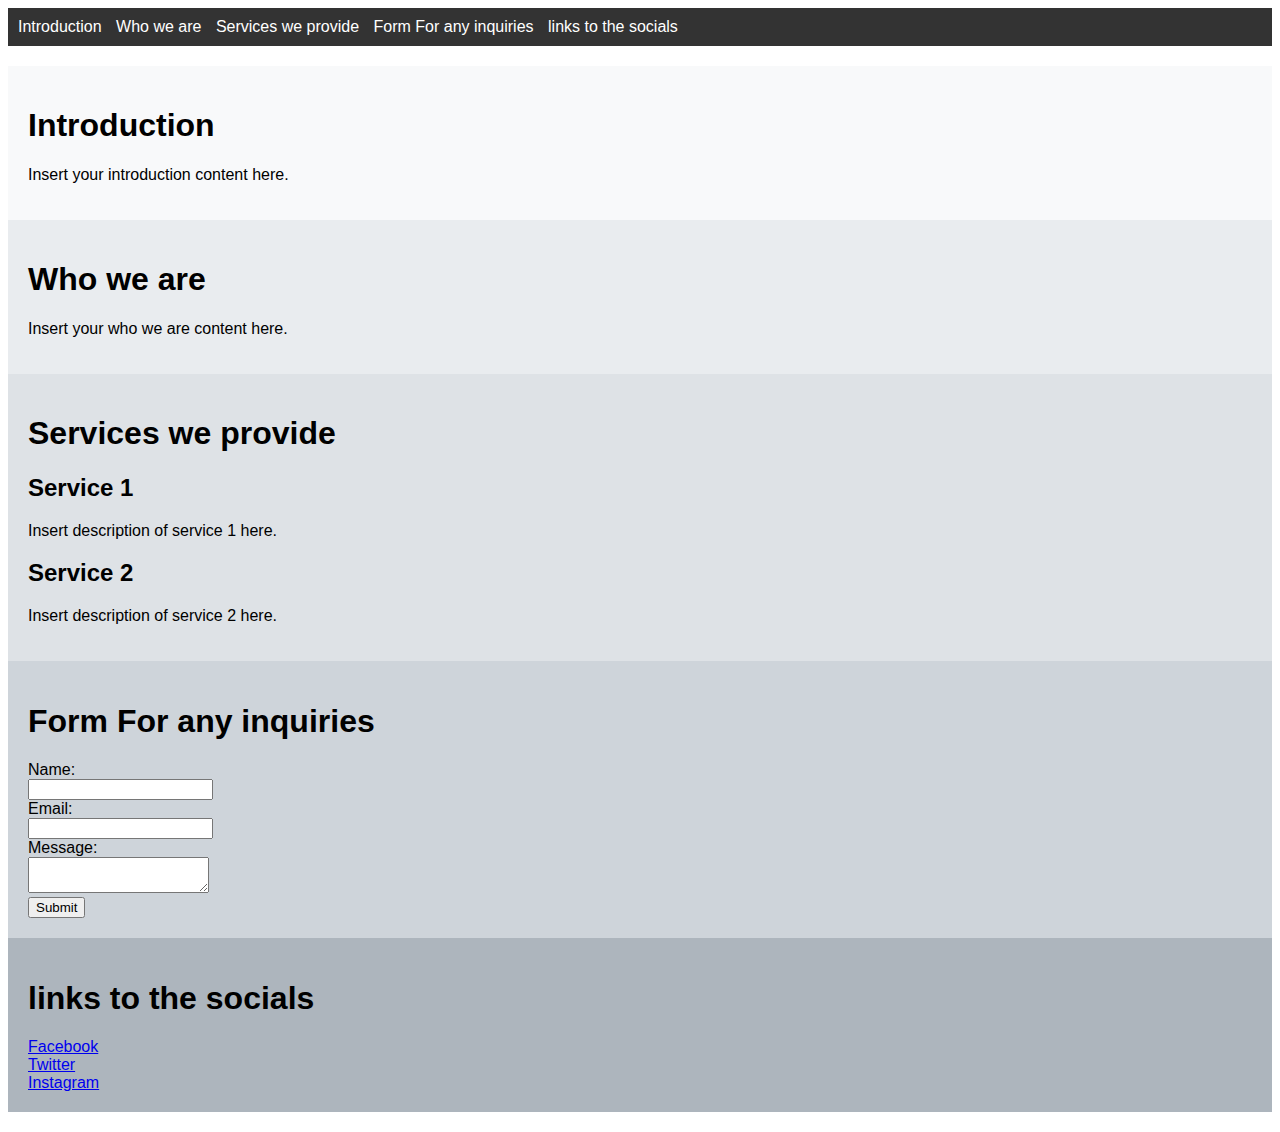
==== main.html @ c23b0829 "Update main.html" ====
<!DOCTYPE html>
<html>
<head>
    <title>My Website</title>
    <style>
        body {
            font-family: Arial, sans-serif;
        }
        .menu {
            background-color: #333;
            color: #fff;
            padding: 10px;
        }
        .menu a {
            color: #fff;
            text-decoration: none;
            margin-right: 10px;
        }
        .content {
            margin: 20px 0;
        }
        .introduction {
            background-color: #f8f9fa;
            padding: 20px;
        }
        .who-we-are {
            background-color: #e9ecef;
            padding: 20px;
        }
        .services {
            background-color: #dee2e6;
            padding: 20px;
        }
        .service {
            margin-bottom: 10px;
        }
        .form {
            background-color: #ced4da;
            padding: 20px;
        }
        .socials {
            background-color: #adb5bd;
            padding: 20px;
        }
    </style>
</head>
<body>
    <div class="menu">
        <a href="#introduction">Introduction</a>
        <a href="#who-we-are">Who we are</a>
        <a href="#services">Services we provide</a>
        <a href="#form">Form For any inquiries</a>
        <a href="#socials">links to the socials</a>
    </div>
    <div class="content">
        <div class="introduction introduction" id="introduction">
            <h1>Introduction</h1>
            <p>Insert your introduction content here.</p>
        </div>
        <div class="who-we-are who-we-are" id="who-we-are">
            <h1>Who we are</h1>
            <p>Insert your who we are content here.</p>
        </div>
        <div class="services services" id="services">
            <h1>Services we provide</h1>
            <div class="service">
                <h2>Service 1</h2>
                <p>Insert description of service 1 here.</p>
            </div>
            <div class="service">
                <h2>Service 2</h2>
                <p>Insert description of service 2 here.</p>
            </div>
            <!-- Add more services as needed -->
        </div>
        <div class="form form" id="form">
            <h1>Form For any inquiries</h1>
            <form>
                <label for="name">Name:</label><br>
                <input type="text" id="name" name="name"><br>
                <label for="email">Email:</label><br>
                <input type="email" id="email" name="email"><br>
                <label for="message">Message:</label><br>
                <textarea id="message" name="message"></textarea><br>
                <input type="submit" value="Submit">
            </form>
        </div>
        <div class="socials socials" id="socials">
            <h1>links to the socials</h1>
            <a href="https://www.facebook.com/your-facebook-page" target="_blank">Facebook</a><br>
            <a href="https://www.twitter.com/your-twitter-page" target="_blank">Twitter</a><br>
            <a href="https://www.instagram.com/your-instagram-page" target="_blank">Instagram</a><br>
            <!-- Add more social media links as needed -->
        </div>
    </div>
</body>
</html>
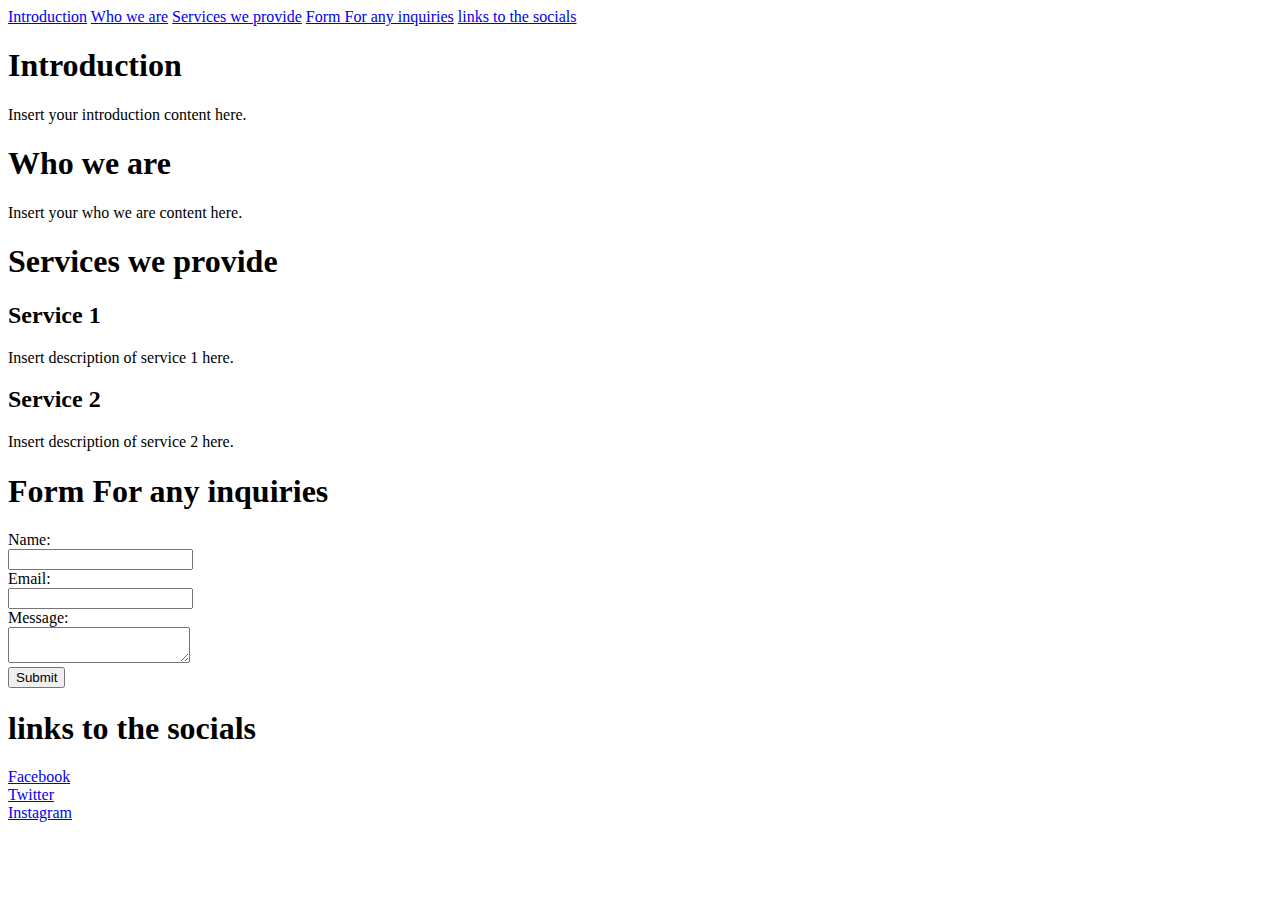
==== commit 9108c5c2: "Added CSS file" ====
--- a/main.html
+++ b/main.html
@@ -2,47 +2,7 @@
 <html>
 <head>
     <title>My Website</title>
-    <style>
-        body {
-            font-family: Arial, sans-serif;
-        }
-        .menu {
-            background-color: #333;
-            color: #fff;
-            padding: 10px;
-        }
-        .menu a {
-            color: #fff;
-            text-decoration: none;
-            margin-right: 10px;
-        }
-        .content {
-            margin: 20px 0;
-        }
-        .introduction {
-            background-color: #f8f9fa;
-            padding: 20px;
-        }
-        .who-we-are {
-            background-color: #e9ecef;
-            padding: 20px;
-        }
-        .services {
-            background-color: #dee2e6;
-            padding: 20px;
-        }
-        .service {
-            margin-bottom: 10px;
-        }
-        .form {
-            background-color: #ced4da;
-            padding: 20px;
-        }
-        .socials {
-            background-color: #adb5bd;
-            padding: 20px;
-        }
-    </style>
+    <style></style>
 </head>
 <body>
     <div class="menu">
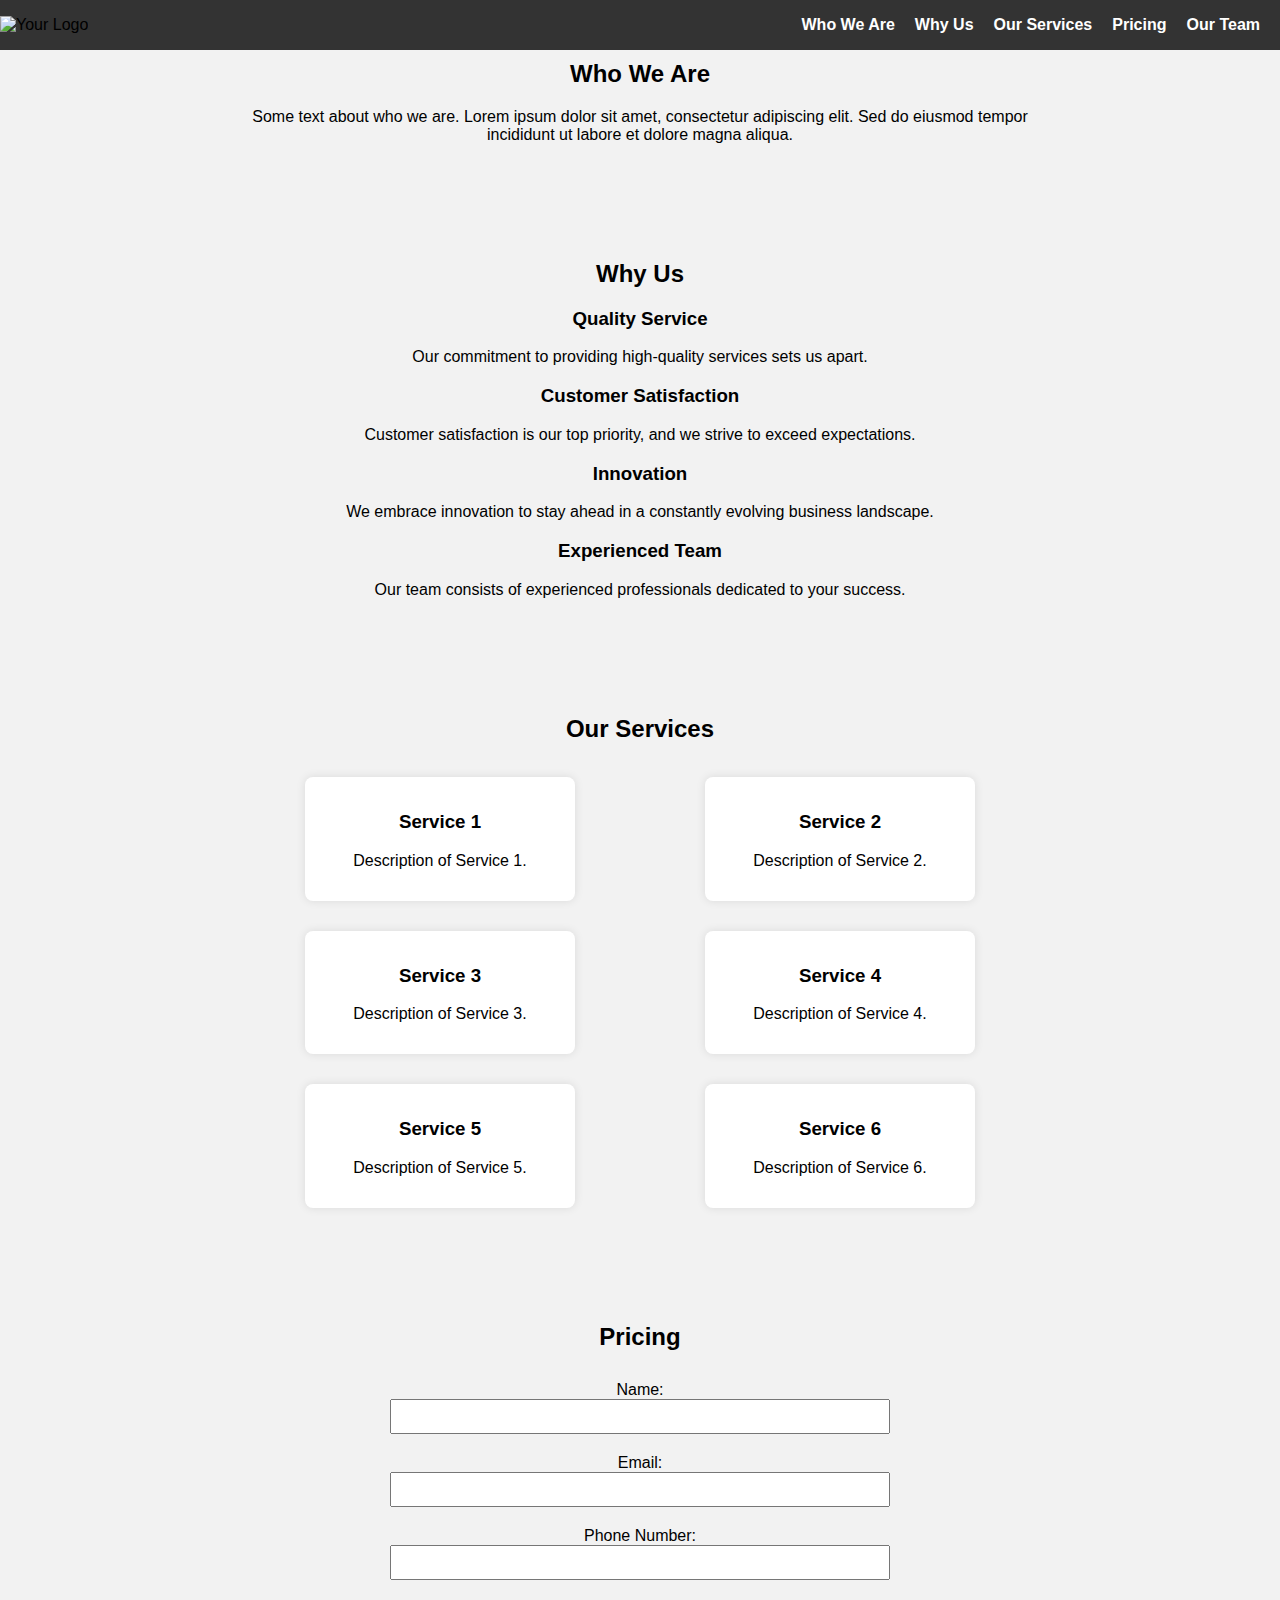
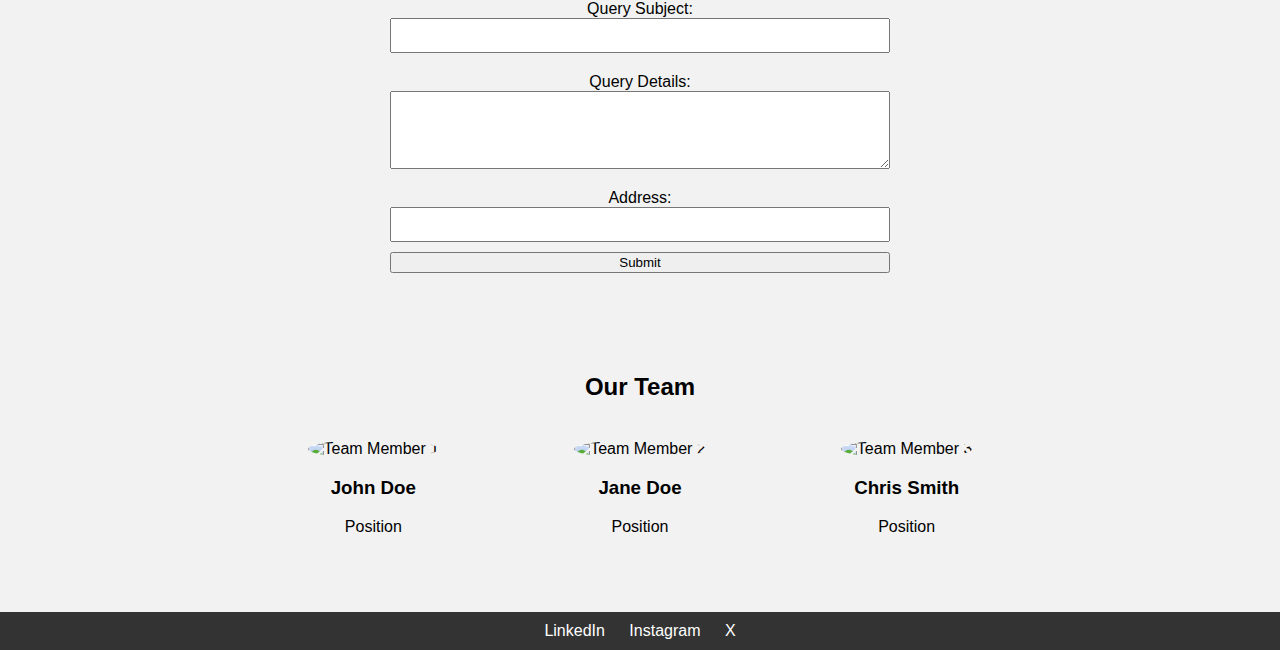
==== commit c5b7d729: "code update" ====
--- a/main.html
+++ b/main.html
@@ -1,57 +1,146 @@
 <!DOCTYPE html>
-<html>
+<html lang="en">
 <head>
-    <title>My Website</title>
-    <style></style>
+  <meta charset="UTF-8">
+  <meta name="viewport" content="width=device-width, initial-scale=1.0">
+  <link rel="stylesheet" href="1.css">
+  <title>Your Website</title>
 </head>
 <body>
-    <div class="menu">
-        <a href="#introduction">Introduction</a>
-        <a href="#who-we-are">Who we are</a>
-        <a href="#services">Services we provide</a>
-        <a href="#form">Form For any inquiries</a>
-        <a href="#socials">links to the socials</a>
+
+<nav class="navbar">
+  <div class="logo">
+    <img src="your-logo.png" alt="Your Logo">
+  </div>
+  <ul class="nav-links">
+    <li><a href="#who-we-are">Who We Are</a></li>
+    <li><a href="#why-us">Why Us</a></li>
+    <li><a href="#our-services">Our Services</a></li>
+    <li><a href="#pricing">Pricing</a></li>
+    <li><a href="#our-team">Our Team</a></li>
+  </ul>
+</nav>
+
+<section id="who-we-are" class="section">
+  <div class="section-content">
+    <h2>Who We Are</h2>
+    <p>Some text about who we are. Lorem ipsum dolor sit amet, consectetur adipiscing elit. Sed do eiusmod tempor incididunt ut labore et dolore magna aliqua.</p>
+  </div>
+</section>
+
+<section id="why-us" class="section">
+  <div class="section-content">
+    <h2>Why Us</h2>
+    <div class="selling-points">
+      <div class="point">
+        <h3>Quality Service</h3>
+        <p>Our commitment to providing high-quality services sets us apart.</p>
+      </div>
+      <div class="point">
+        <h3>Customer Satisfaction</h3>
+        <p>Customer satisfaction is our top priority, and we strive to exceed expectations.</p>
+      </div>
+      <div class="point">
+        <h3>Innovation</h3>
+        <p>We embrace innovation to stay ahead in a constantly evolving business landscape.</p>
+      </div>
+      <div class="point">
+        <h3>Experienced Team</h3>
+        <p>Our team consists of experienced professionals dedicated to your success.</p>
+      </div>
     </div>
-    <div class="content">
-        <div class="introduction introduction" id="introduction">
-            <h1>Introduction</h1>
-            <p>Insert your introduction content here.</p>
-        </div>
-        <div class="who-we-are who-we-are" id="who-we-are">
-            <h1>Who we are</h1>
-            <p>Insert your who we are content here.</p>
-        </div>
-        <div class="services services" id="services">
-            <h1>Services we provide</h1>
-            <div class="service">
-                <h2>Service 1</h2>
-                <p>Insert description of service 1 here.</p>
-            </div>
-            <div class="service">
-                <h2>Service 2</h2>
-                <p>Insert description of service 2 here.</p>
-            </div>
-            <!-- Add more services as needed -->
-        </div>
-        <div class="form form" id="form">
-            <h1>Form For any inquiries</h1>
-            <form>
-                <label for="name">Name:</label><br>
-                <input type="text" id="name" name="name"><br>
-                <label for="email">Email:</label><br>
-                <input type="email" id="email" name="email"><br>
-                <label for="message">Message:</label><br>
-                <textarea id="message" name="message"></textarea><br>
-                <input type="submit" value="Submit">
-            </form>
-        </div>
-        <div class="socials socials" id="socials">
-            <h1>links to the socials</h1>
-            <a href="https://www.facebook.com/your-facebook-page" target="_blank">Facebook</a><br>
-            <a href="https://www.twitter.com/your-twitter-page" target="_blank">Twitter</a><br>
-            <a href="https://www.instagram.com/your-instagram-page" target="_blank">Instagram</a><br>
-            <!-- Add more social media links as needed -->
-        </div>
+  </div>
+</section>
+
+<section id="our-services" class="section">
+  <div class="section-content">
+    <h2>Our Services</h2>
+    <div class="services">
+      <div class="service">
+        <h3>Service 1</h3>
+        <p>Description of Service 1.</p>
+      </div>
+      <div class="service">
+        <h3>Service 2</h3>
+        <p>Description of Service 2.</p>
+      </div>
+      <div class="service">
+        <h3>Service 3</h3>
+        <p>Description of Service 3.</p>
+      </div>
+      <div class="service">
+        <h3>Service 4</h3>
+        <p>Description of Service 4.</p>
+      </div>
+      <div class="service">
+        <h3>Service 5</h3>
+        <p>Description of Service 5.</p>
+      </div>
+      <div class="service">
+        <h3>Service 6</h3>
+        <p>Description of Service 6.</p>
+      </div>
     </div>
+  </div>
+</section>
+
+<section id="pricing" class="section">
+  <div class="section-content">
+    <h2>Pricing</h2>
+    <form action="#" method="post" class="enquiry-form">
+      <label for="name">Name:</label>
+      <input type="text" id="name" name="name" required>
+
+      <label for="email">Email:</label>
+      <input type="email" id="email" name="email" required>
+
+      <label for="number">Phone Number:</label>
+      <input type="tel" id="number" name="number" required>
+
+      <label for="query-subject">Query Subject:</label>
+      <input type="text" id="query-subject" name="query-subject" required>
+
+      <label for="query-details">Query Details:</label>
+      <textarea id="query-details" name="query-details" rows="4" required></textarea>
+
+      <label for="address">Address:</label>
+      <input type="text" id="address" name="address" required>
+
+      <button type="submit">Submit</button>
+    </form>
+  </div>
+</section>
+
+<section id="our-team" class="section">
+  <div class="section-content">
+    <h2>Our Team</h2>
+    <div class="team-members">
+      <div class="team-member">
+        <img src="team-member-1.jpg" alt="Team Member 1">
+        <h3>John Doe</h3>
+        <p>Position</p>
+      </div>
+      <div class="team-member">
+        <img src="team-member-2.jpg" alt="Team Member 2">
+        <h3>Jane Doe</h3>
+        <p>Position</p>
+      </div>
+      <div class="team-member">
+        <img src="team-member-3.jpg" alt="Team Member 3">
+        <h3>Chris Smith</h3>
+        <p>Position</p>
+      </div>
+    </div>
+  </div>
+</section>
+
+<footer>
+  <div class="social-links">
+    <a href="https://www.linkedin.com/company/your-company" target="_blank" rel="noopener noreferrer">LinkedIn</a>
+    <a href="https://www.instagram.com/your_company" target="_blank" rel="noopener noreferrer">Instagram</a>
+    <a href="#">X</a>
+  </div>
+</footer>
+
 </body>
-</html>+</html>
--- a/1.css
+++ b/1.css
@@ -0,0 +1,114 @@
+body {
+    margin: 0;
+    font-family: 'Arial', sans-serif;
+  }
+  
+  .navbar {
+    width: 100%;
+    background-color: #333;
+    position: fixed;
+    /* top: 0; */
+    overflow: auto;
+    display: flex;
+    justify-content: space-between;
+    align-items: center;
+  }
+  
+  .logo img {
+    max-height: 50px; 
+  }
+  
+  .nav-links {
+    list-style: none;
+    display: flex;
+  }
+  
+  .nav-links li {
+    margin-right: 20px;
+    float: left;
+  }
+  
+  .nav-links a {
+    text-decoration: none;
+    color: white;
+    font-weight: bold;
+  }
+  
+  .section {
+    padding: 40px 0;
+    background-color: #f2f2f2;
+    text-align: center;
+  }
+  
+  .section-content {
+    max-width: 800px;
+    margin: 0 auto;
+  }
+  
+  .services {
+    display: flex;
+    flex-wrap: wrap;
+    justify-content: space-around;
+  }
+  
+  .service {
+    width: 30%;
+    margin: 15px;
+    padding: 15px;
+    background-color: #fff;
+    border-radius: 8px;
+    box-shadow: 0 0 10px rgba(0, 0, 0, 0.1);
+  }
+  
+  .enquiry-form {
+    max-width: 500px;
+    margin: 0 auto;
+    display: flex;
+    flex-direction: column;
+  }
+  
+  .enquiry-form label {
+    margin-top: 10px;
+  }
+  
+  .enquiry-form input,
+  .enquiry-form textarea {
+    margin-bottom: 10px;
+    padding: 8px;
+  }
+  
+  .team-members {
+    display: flex;
+    justify-content: space-around;
+  }
+  
+  .team-member {
+    text-align: center;
+    max-width: 200px;
+    margin: 20px;
+  }
+  
+  .team-member img {
+    max-width: 100%;
+    border-radius: 50%;
+  }
+  
+  footer {
+    background-color: #333;
+    color: white;
+    padding: 10px;
+    text-align: center;
+  }
+  
+  .social-links a {
+    color: white;
+    text-decoration: none;
+    margin: 0 10px;
+  }
+  
+  /* Optional: Add styles for hover effect */
+  .nav-links a:hover,
+  .social-links a:hover {
+    border-bottom: 2px solid white;
+  }
+  